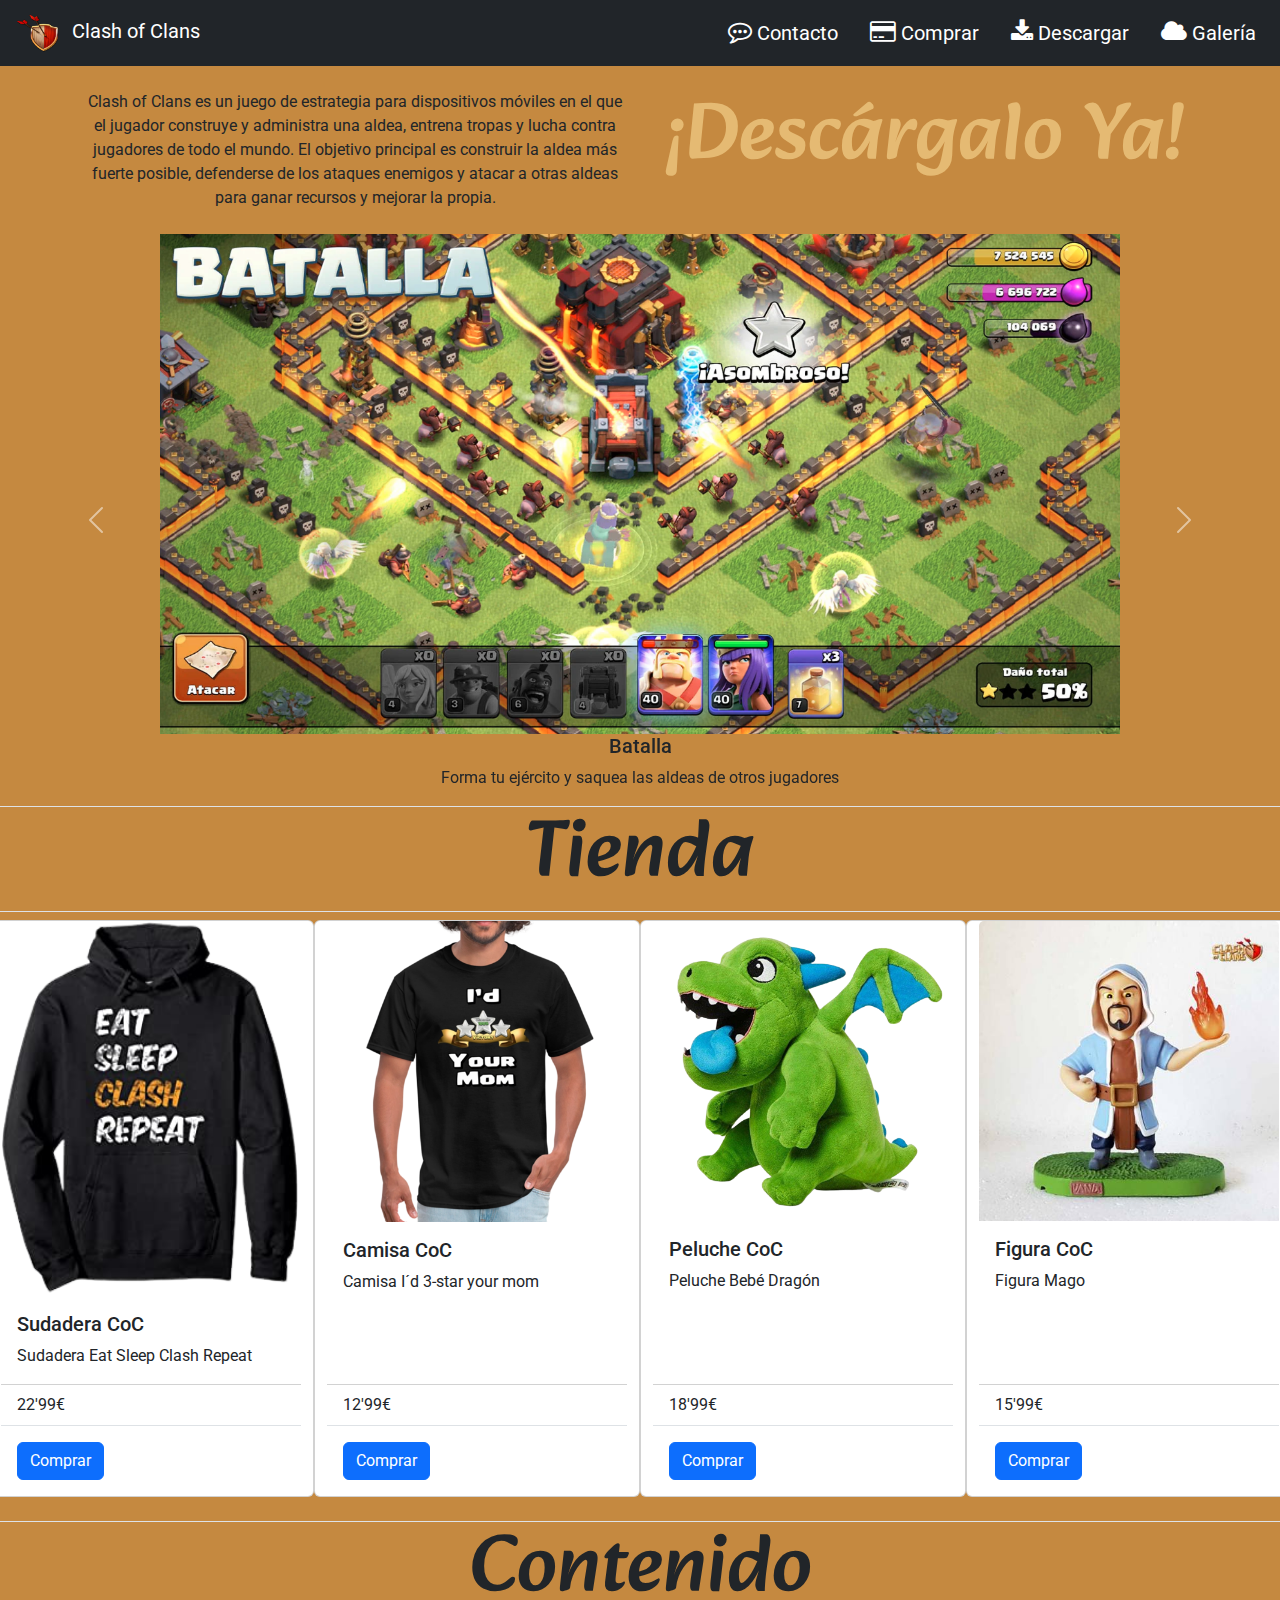
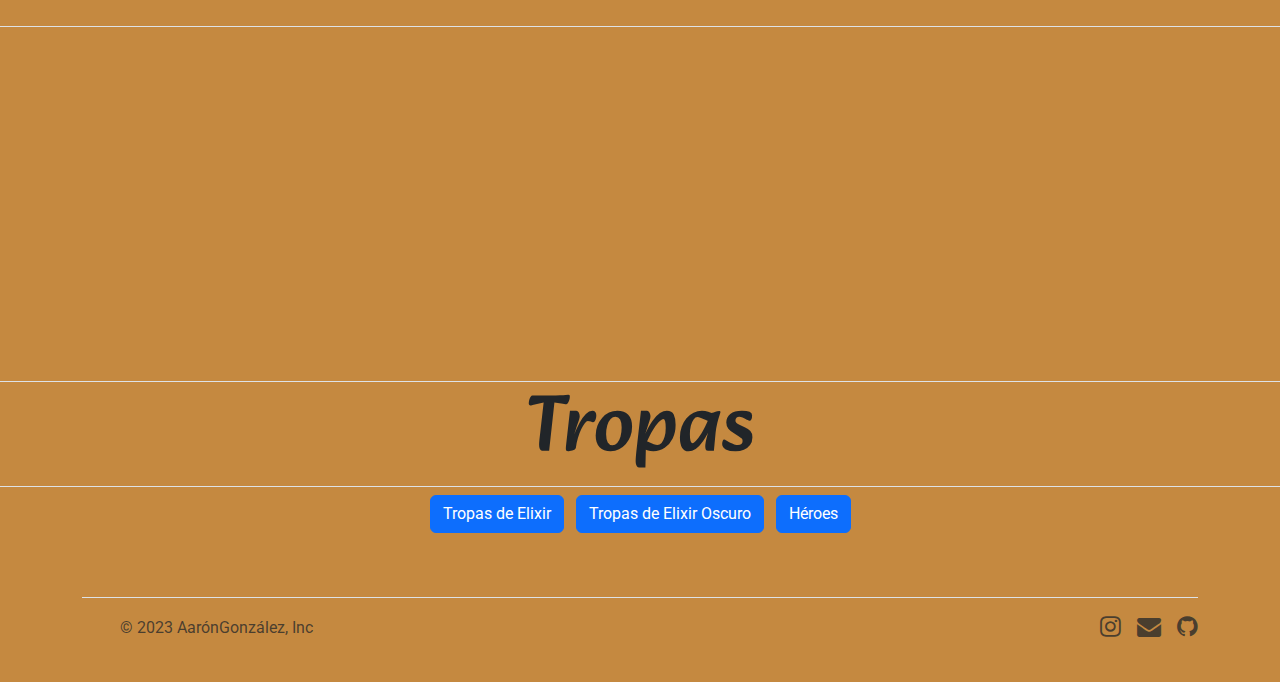
==== index.html @ 8c9e410a "Index" ====
<!doctype html>
<html>
 
<head>
    <meta charset="utf-8">
    <meta name="viewport" content="width=device-width, initial-scale=1">
    <title>NavBar</title>
    <link href="https://cdn.jsdelivr.net/npm/bootstrap@5.3.0-alpha1/dist/css/bootstrap.min.css" rel="stylesheet"
        crossorigin="anonymous">
    <link rel="stylesheet" href="https://cdnjs.cloudflare.com/ajax/libs/font-awesome/4.7.0/css/font-awesome.min.css">
    <link rel="stylesheet" href="Style.css">
    <script src="https://code.jquery.com/jquery-3.2.1.slim.min.js"
        integrity="sha384-KJ3o2DKtIkvYIK3UENzmM7KCkRr/rE9/Qpg6aAZGJwFDMVNA/GpGFF93hXpG5KkN"
        crossorigin="anonymous"></script>
    <script src="https://cdn.jsdelivr.net/npm/popper.js@1.12.9/dist/umd/popper.min.js"
        integrity="sha384-ApNbgh9B+Y1QKtv3Rn7W3mgPxhU9K/ScQsAP7hUibX39j7fakFPskvXusvfa0b4Q"
        crossorigin="anonymous"></script>
    <script src="https://cdn.jsdelivr.net/npm/bootstrap@4.0.0/dist/js/bootstrap.min.js"
        integrity="sha384-JZR6Spejh4U02d8jOt6vLEHfe/JQGiRRSQQxSfFWpi1MquVdAyjUar5+76PVCmYl"
        crossorigin="anonymous"></script>
    <link rel="preconnect" href="https://fonts.googleapis.com">
    <link rel="preconnect" href="https://fonts.gstatic.com" crossorigin>
    <link href="https://fonts.googleapis.com/css2?family=Alkatra:wght@500&family=Roboto&display=swap" rel="stylesheet">
    <script src="https://cdn.jsdelivr.net/npm/bootstrap@5.3.0-alpha1/dist/js/bootstrap.bundle.min.js"
        crossorigin="anonymous"></script>

    <!--NAVBAR-->

<body>
    <nav class="navbar navbar-dark navbar-expand-md bg-dark">
        <ul class="navbar-nav">
            <li class="nav-item"><a class="nav-link navbar-brand" href="#"><img height="40px"
                        src="Images/Clash-of-Clans-emblem.png" alt="Logo">&nbsp;Clash of Clans</a></li>
        </ul>
        <button type="button" class="navbar-toggler" data-bs-target="#ID" data-bs-toggle="collapse"
            aria-controls="navbarTogglerDemo01" aria-expanded="false" aria-label="Toggle navigation"><span
                class="navbar-toggler-icon"></span></button>
        <div id="ID" class="collapse navbar-collapse">
            <ul class="navbar-nav ms-auto">
                <li class="nav-item"><a class="nav-link navbar-brand"
                        href="https://help.supercellsupport.com/clash-of-clans/es/articles/contact-form.html"><i
                            class="fa fa-commenting-o" style="font-size:24px"></i>&nbsp;Contacto</a></li>
                <li class="nav-item"><a class="nav-link navbar-brand"
                        href="https://store.supercell.com/es/game/clashofclans"><i class="fa fa-credit-card"
                            style="font-size:24px"></i>&nbsp;Comprar</a></li>
                <li class="nav-item"><a class="nav-link navbar-brand"
                        href="https://play.google.com/store/apps/details?id=com.supercell.clashofclans&hl=es&gl=US&pli=1"><i
                            class="fa fa-download" style="font-size:24px"></i>&nbsp;Descargar</a></li>
                <li class="nav-item"><a class="nav-link navbar-brand"
                        href="https://www.pinterest.com.mx/asandovalrh/clash-of-clans/"><i class="fa fa-cloud"
                            style="font-size:24px"></i>&nbsp;Galería</a></li>
            </ul>
        </div>
    </nav>
    &nbsp;

    <!--DESCRIPCIÓN-->

    <div class="container">
        <div class="row">
            <div id="def" class="col-sm">
                Clash of Clans es un juego de estrategia para dispositivos móviles en el que el jugador construye y
                administra una aldea, entrena tropas y lucha contra jugadores de todo el mundo. El objetivo principal es
                construir la aldea más fuerte posible, defenderse de los ataques enemigos y atacar a otras aldeas para
                ganar recursos y mejorar la propia.
            </div>
            <div id="down" class="col-sm">
                <h1>¡Descárgalo Ya!</h1>
            </div>
        </div>
    </div>
    &nbsp;

    <!--CARRUSEL-->

    <div id="carouselExample" class="carousel slide">
        <div class="carousel-inner" data-bs-ride="carousel">
            <center>
                <div class="carousel-item active" data-bs-interval="2000">
                    <img height="500px" src="Images/atacar.png" class="d-block w-75" alt="Atacar">
                    <h5>Batalla</h5>
                    <p>Forma tu ejército y saquea las aldeas de otros jugadores</p>
                </div>
                <div class="carousel-item" data-bs-interval="2000">
                    <img height="500px" src="Images/defiende.png" class="d-block w-75" alt="Defiende">
                    <h5>Defiende</h5>
                    <p>Distribuye correctamente las defensas de tu aldea para frenar los ataques enemigos</p>
                </div>
                <div class="carousel-item" data-bs-interval="2000">
                    <img height="500px" src="Images/guerra.png" class="d-block w-75" alt="Lucha en Equipo">
                    <h5>Lucha en Equipo</h5>
                    <p>únete a un clan y prepárate junto a tus compañeros para enfrentarte a otro clan</p>
                </div>
            </center>
        </div>
        <button class="carousel-control-prev" type="button" data-bs-target="#carouselExample" data-bs-slide="prev">
            <span class="carousel-control-prev-icon" aria-hidden="true"></span>
            <span class="visually-hidden">Previous</span>
        </button>
        <button class="carousel-control-next" type="button" data-bs-target="#carouselExample" data-bs-slide="next">
            <span class="carousel-control-next-icon" aria-hidden="true"></span>
            <span class="visually-hidden">Next</span>
        </button>
    </div>

    <!--LISTA-->

    <section>
        <h2 class="pb-2 border-bottom border-top">Tienda</h2>
        <div class="row">
            <div class="card col-lg-3 col-md-6 col-sm-12">
                <img height="375px" src="Images/Sudadera_coc-removebg-preview.png" class="card-img-top">
                <div class="card-body">
                    <h5 class="card-title">Sudadera CoC</h5>
                    <p class="card-text ">Sudadera Eat Sleep Clash Repeat</p>
                </div>
                <ul class="list-group list-group-flush">
                    <li class="list-group-item">22'99€</li>
                    <div class="card-body">
                        <a href="https://store.supercell.com/es/game/clashofclans" class="btn btn-primary">Comprar</a>
                    </div>
                </ul>
            </div>
            <div class="card col-lg-3 col-md-6 col-sm-12">
                <img src="Images/Camisa-removebg-preview.png" class="card-img-top">
                <div class="card-body">
                    <h5 class="card-title">Camisa CoC</h5>
                    <p class="card-text ">Camisa I´d 3-star your mom</p>
                </div>
                <ul class="list-group list-group-flush">
                    <li class="list-group-item">12'99€</li>
                    <div class="card-body">
                        <a href="https://store.supercell.com/es/game/clashofclans" class="btn btn-primary">Comprar</a>
                    </div>
                </ul>
            </div>
            <div class="card col-lg-3 col-md-6 col-sm-12">
                <img src="Images/peluche baby dragon.png" class="card-img-top">
                <div class="card-body">
                    <h5 class="card-title">Peluche CoC</h5>
                    <p class="card-text ">Peluche Bebé Dragón</p>
                </div>
                <ul class="list-group list-group-flush">
                    <li class="list-group-item">18'99€</li>
                    <div class="card-body">
                        <a href="https://store.supercell.com/es/game/clashofclans" class="btn btn-primary">Comprar</a>
                    </div>
                </ul>
            </div>
            <div class="card col-lg-3 col-md-6 col-sm-12">
                <img src="Images/figura mago.png" class="card-img-top">
                <div class="card-body">
                    <h5 class="card-title">Figura CoC</h5>
                    <p class="card-text ">Figura Mago</p>
                </div>
                <ul class="list-group list-group-flush">
                    <li class="list-group-item">15'99€</li>
                    <div class="card-body">
                        <a href="#" class="btn btn-primary">Comprar</a>
                    </div>
                </ul>
            </div>
        </div>
    </section>
    &nbsp;

    <!--VÍDEOS-->

    <h2 class="pb-2 border-bottom border-top">Contenido</h2>
    <center>
        <iframe width="560" height="315" src="https://www.youtube.com/embed/DDY6KjQCMoQ" title="YouTube video player"
            frameborder="0"
            allow="accelerometer; autoplay; clipboard-write; encrypted-media; gyroscope; picture-in-picture; web-share"
            allowfullscreen></iframe>
        <iframe width="560" height="315" src="https://www.youtube.com/embed/XH3Xu1-cvII" title="YouTube video player"
            frameborder="0"
            allow="accelerometer; autoplay; clipboard-write; encrypted-media; gyroscope; picture-in-picture; web-share"
            allowfullscreen></iframe>
    </center>
    &nbsp;

    <!--TROPAS-->

    <h2 class="pb-2 border-bottom border-top">Tropas</h2>
    <center>
        <p>
            <a class="btn btn-primary" data-bs-toggle="collapse" href="#collapseElixir" role="button"
                aria-expanded="false" aria-controls="collapseElixir">
                Tropas de Elixir
            </a>
            &nbsp;
            <a class="btn btn-primary" data-bs-toggle="collapse" href="#collapseElixirOscuro" role="button"
                aria-expanded="false" aria-controls="collapseElixirOscuro">
                Tropas de Elixir Oscuro
            </a>
            &nbsp;
            <a class="btn btn-primary" data-bs-toggle="collapse" href="#collapseHeroes" role="button"
                aria-expanded="false" aria-controls="collapseHeroes">
                Héroes
            </a>
        </p>
    </center>
    <div class="collapse" id="collapseElixir">
        <div class="card card-body">
            <section>
                <div class="row">
                    <div class="card col-lg-3 col-md-6 col-sm-12">
                        <img height="500px" src="Images/Bárbaro-removebg-preview.png" class="card-img-top">
                        <div class="card-body">
                            <center>
                                <h5 class="card-title">Bárbaro</h5>
                            </center>
                        </div>
                    </div>
                    <div class="card col-lg-3 col-md-6 col-sm-12">
                        <img height="500px" src="Images/Arquera-removebg-preview.png" class="card-img-top">
                        <div class="card-body">
                            <center>
                                <h5 class="card-title">Arquera</h5>
                            </center>
                        </div>
                    </div>
                    <div class="card col-lg-3 col-md-6 col-sm-12">
                        <img height="500px" src="Images/Gigante-removebg-preview.png" class="card-img-top">
                        <div class="card-body">
                            <center>
                                <h5 class="card-title">Gigante</h5>
                            </center>
                        </div>
                    </div>
                    <div class="card col-lg-3 col-md-6 col-sm-12">
                        <img height="500px" src="Images/Duende_coc-removebg-preview.png" class="card-img-top">
                        <div class="card-body">
                            <center>
                                <h5 class="card-title">Duende</h5>
                            </center>
                        </div>
                    </div>
                </div>
            </section>
            <section>
                <div class="row">
                    <div class="card col-lg-3 col-md-6 col-sm-12">
                        <img height="500px" src="Images/rompemuros_coc-removebg-preview.png" class="card-img-top">
                        <div class="card-body">
                            <center>
                                <h5 class="card-title">Rompemuros</h5>
                            </center>
                        </div>
                    </div>
                    <div class="card col-lg-3 col-md-6 col-sm-12">
                        <img height="500px" src="Images/Globo_coc-removebg-preview.png" class="card-img-top">
                        <div class="card-body">
                            <center>
                                <h5 class="card-title">Globo Bombástico</h5>
                            </center>
                        </div>
                    </div>
                    <div class="card col-lg-3 col-md-6 col-sm-12">
                        <img height="500px" src="Images/mago_coc-removebg-preview.png" class="card-img-top">
                        <div class="card-body">
                            <center>
                                <h5 class="card-title">Mago</h5>
                            </center>
                        </div>
                    </div>
                    <div class="card col-lg-3 col-md-6 col-sm-12">
                        <img height="500px" src="Images/Sanadora_coc-removebg-preview.png" class="card-img-top">
                        <div class="card-body">
                            <center>
                                <h5 class="card-title">Sanadora</h5>
                            </center>
                        </div>
                    </div>
                </div>
            </section>
            <section>
                <div class="row">
                    <div class="card col-lg-3 col-md-6 col-sm-12">
                        <img height="500px" src="Images/dragon_coc-removebg-preview.png" class="card-img-top">
                        <div class="card-body">
                            <center>
                                <h5 class="card-title">Dragón</h5>
                            </center>
                        </div>
                    </div>
                    <div class="card col-lg-3 col-md-6 col-sm-12">
                        <img height="500px" src="Images/pekka_coc-removebg-preview.png" class="card-img-top">
                        <div class="card-body">
                            <center>
                                <h5 class="card-title">Pekka</h5>
                            </center>
                        </div>
                    </div>
                </div>
            </section>
        </div>
    </div>

    &nbsp;

    <div class="collapse" id="collapseElixirOscuro">
        <div class="card card-body">
            <section>
                <div class="row">
                    <div class="card col-lg-3 col-md-6 col-sm-12">
                        <img height="500px" src="Images/esbirro_coc-removebg-preview.png" class="card-img-top">
                        <div class="card-body">
                            <center>
                                <h5 class="card-title">Esbirro</h5>
                            </center>
                        </div>
                    </div>
                    <div class="card col-lg-3 col-md-6 col-sm-12">
                        <img height="500px" src="Images/montapuercos_coc-removebg-preview.png" class="card-img-top">
                        <div class="card-body">
                            <center>
                                <h5 class="card-title">Montapuercos</h5>
                            </center>
                        </div>
                    </div>
                    <div class="card col-lg-3 col-md-6 col-sm-12">
                        <img height="500px" src="Images/valquiria_coc-removebg-preview.png" class="card-img-top">
                        <div class="card-body">
                            <center>
                                <h5 class="card-title">Valquiria</h5>
                            </center>
                        </div>
                    </div>
                    <div class="card col-lg-3 col-md-6 col-sm-12">
                        <img height="500px" src="Images/golem_coc-removebg-preview.png" class="card-img-top">
                        <div class="card-body">
                            <center>
                                <h5 class="card-title">Golem</h5>
                            </center>
                        </div>
                    </div>
                </div>
            </section>
            <section>
                <div class="row">
                    <div class="card col-lg-3 col-md-6 col-sm-12">
                        <img height="500px" src="Images/bruja_coc-removebg-preview.png" class="card-img-top">
                        <div class="card-body">
                            <center>
                                <h5 class="card-title">Bruja</h5>
                            </center>
                        </div>
                    </div>
                    <div class="card col-lg-3 col-md-6 col-sm-12">
                        <img height="500px" src="Images/sabueso_coc-removebg-preview.png" class="card-img-top">
                        <div class="card-body">
                            <center>
                                <h5 class="card-title">Sabueso de Lava</h5>
                            </center>
                        </div>
                    </div>
                </div>
            </section>
        </div>
    </div>

    &nbsp;

    <div class="collapse" id="collapseHeroes">
        <div class="card card-body">
            <section>
                <div class="row">
                    <div class="card col-lg-3 col-md-6 col-sm-12">
                        <img height="500px" src="Images/Reybarbaro.png" class="card-img-top">
                        <div class="card-body">
                            <center>
                                <h5 class="card-title">Rey Bárbaro</h5>
                            </center>
                        </div>
                    </div>
                    <div class="card col-lg-3 col-md-6 col-sm-12">
                        <img height="500px" src="Images/reina arquera.png" class="card-img-top">
                        <div class="card-body">
                            <center>
                                <h5 class="card-title">Reina Arquera</h5>
                            </center>
                        </div>
                    </div>
                    <div class="card col-lg-3 col-md-6 col-sm-12">
                        <img height="500px" src="Images/gran guardian.png" class="card-img-top">
                        <div class="card-body">
                            <center>
                                <h5 class="card-title">Gran Centinela</h5>
                            </center>
                        </div>
                    </div>
            </section>
        </div>
    </div>

    <!--FOOTER-->

    <div class="container">
        <footer class="d-flex flex-wrap justify-content-between align-items-center py-3 my-4 border-top">
            <div class="col-md-4 d-flex align-items-center">
                <a href="/" class="mb-3 me-2 mb-md-0 text-muted text-decoration-none lh-1">
                    <svg class="bi" width="30" height="24">
                        <use xlink:href="#bootstrap" />
                    </svg>
                </a>
                <span class="mb-3 mb-md-0 text-muted">&copy; 2023 AarónGonzález, Inc</span>
            </div>

            <ul class="nav col-md-4 justify-content-end list-unstyled d-flex">
                <li class="ms-3"><a class="text-muted" href="https://www.instagram.com/clashofclans/"><i
                            class="fa fa-instagram" style="font-size:24px"></i></a></li>
                <li class="ms-3"><a class="text-muted"
                        href="https://help.supercellsupport.com/clash-of-clans/es/articles/contact-form.html"><i
                            class="fa fa-envelope" style="font-size:24px"></i></a></li>
                <li class="ms-3"><a class="text-muted" href="https://github.com/AaronnGB/LND-Aaron-UT4"><i
                            class="fa fa-github" style="font-size:24px"></i></a></li>
            </ul>
        </footer>
    </div>

</body>

</html>
---- Style.css ----
a{
    color: #000;
  }
  a:link{
    text-decoration: none;
  }
  a:hover {
    color: #E5BA73 !important;
    cursor: pointer;
  }
  body{
    background-color: #C58940;
  }
  #def{
    text-align: center;
    align-items: center;
  }
  #down{
    text-align: center;
    align-items: center;
  }
  h1 {
    font-family: 'Alkatra', cursive;
    font-size: 5em;
    color: #E5BA73;

  }
  *{
    font-family: 'Roboto', sans-serif;
  }
  h2{
    font-family: 'Alkatra', cursive;
    font-size: 5em;
    text-align: center;
  }
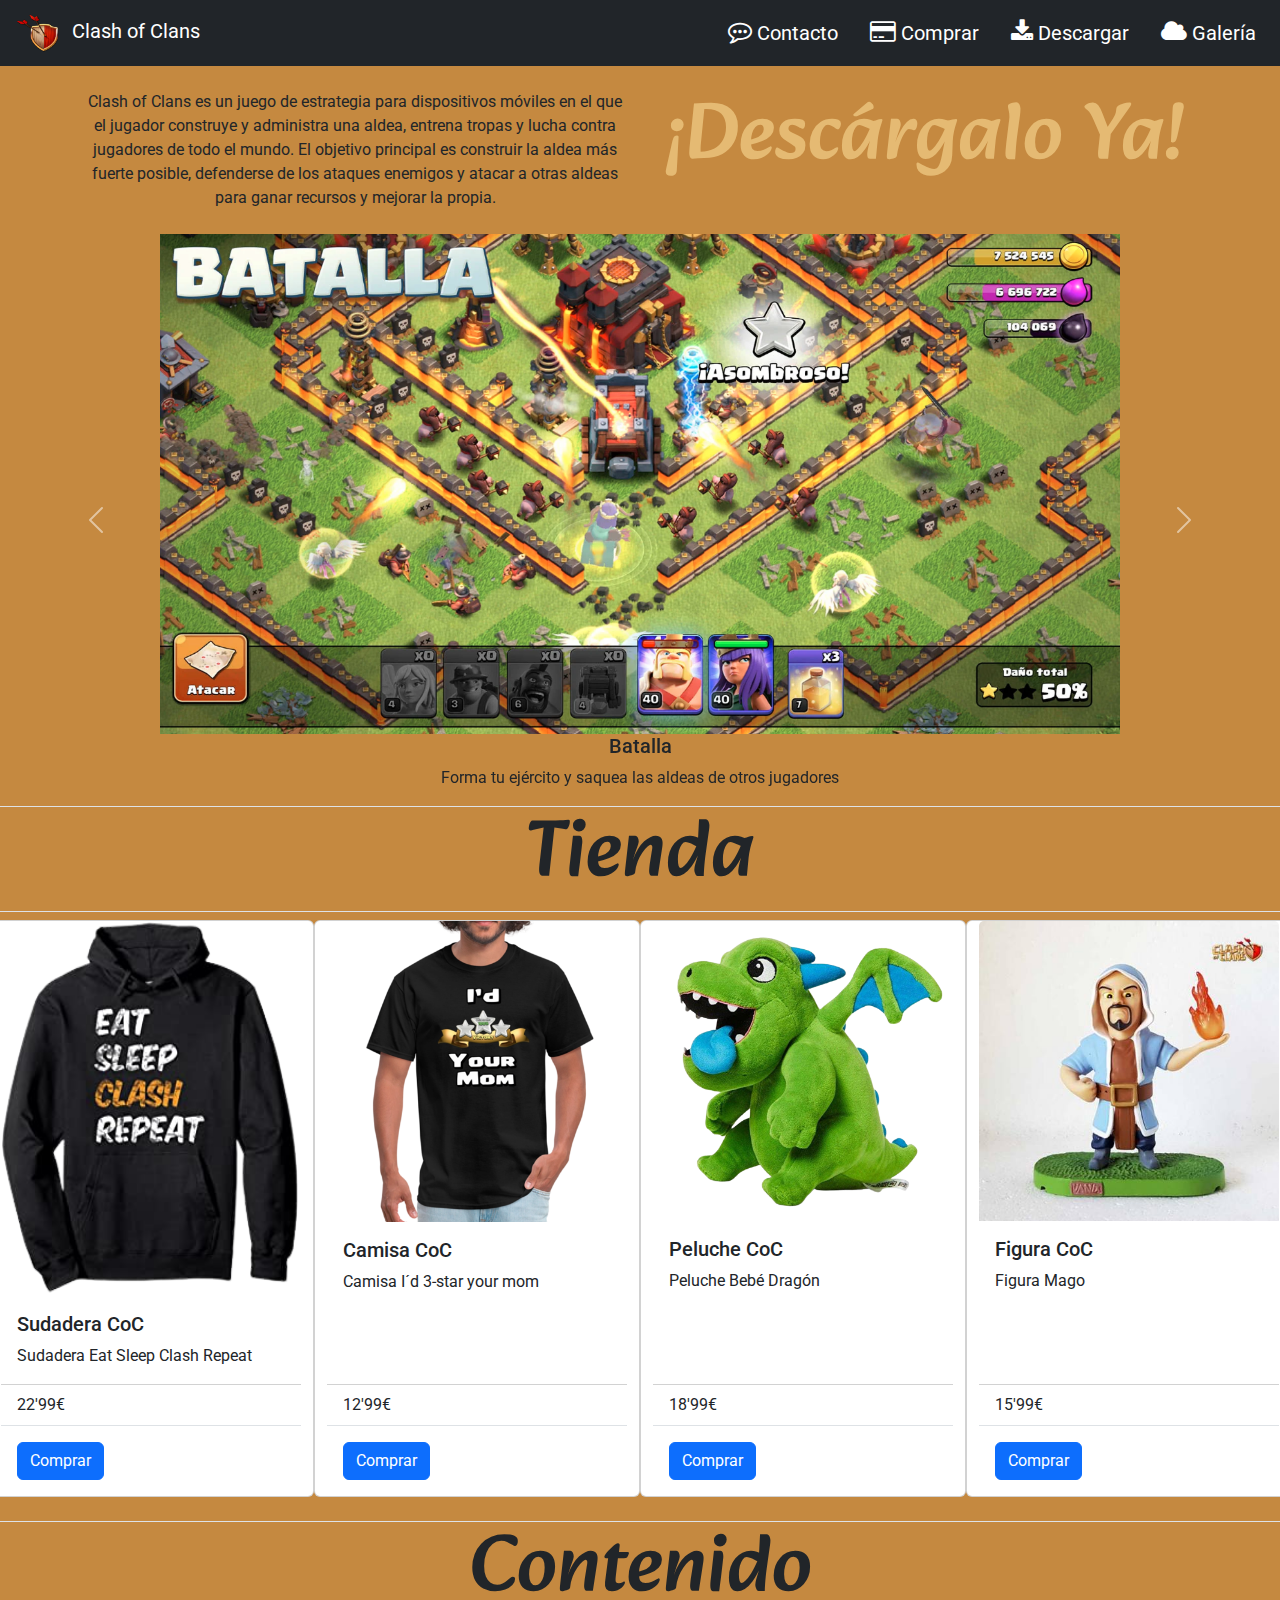
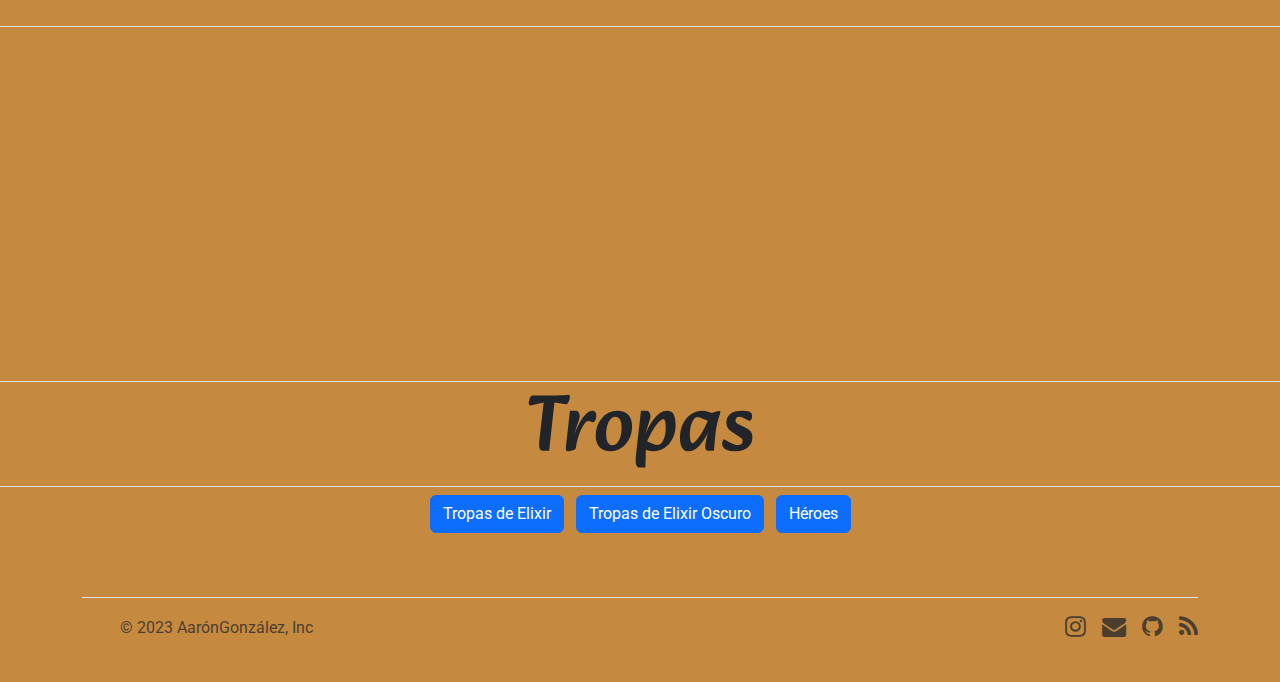
==== commit 706641d7: "Implementar Rss" ====
--- a/index.html
+++ b/index.html
@@ -1,10 +1,14 @@
 <!doctype html>
 <html>
- 
+
 <head>
     <meta charset="utf-8">
     <meta name="viewport" content="width=device-width, initial-scale=1">
-    <title>NavBar</title>
+    <link rel="alternate" type="application/rss+xml" title="COC-Novedades"
+        href="https://aaronngb.github.io/LND-Aaron-UT4/rss/rss1.xml" />
+    <link rel="alternate" type="application/rss+xml" title="COC-ESports"
+        href="https://aaronngb.github.io/LND-Aaron-UT4/rss/rss2.xml" />
+    <title>Clash of Clans</title>
     <link href="https://cdn.jsdelivr.net/npm/bootstrap@5.3.0-alpha1/dist/css/bootstrap.min.css" rel="stylesheet"
         crossorigin="anonymous">
     <link rel="stylesheet" href="https://cdnjs.cloudflare.com/ajax/libs/font-awesome/4.7.0/css/font-awesome.min.css">
@@ -415,6 +419,8 @@
                             class="fa fa-envelope" style="font-size:24px"></i></a></li>
                 <li class="ms-3"><a class="text-muted" href="https://github.com/AaronnGB/LND-Aaron-UT4"><i
                             class="fa fa-github" style="font-size:24px"></i></a></li>
+                <li class="ms-3"><a class="text-muted" href="https://aaronngb.github.io/LND-Aaron-UT4/rss"><i
+                            class="fa fa-rss" style="font-size:24px"></i></a></li>
             </ul>
         </footer>
     </div>
